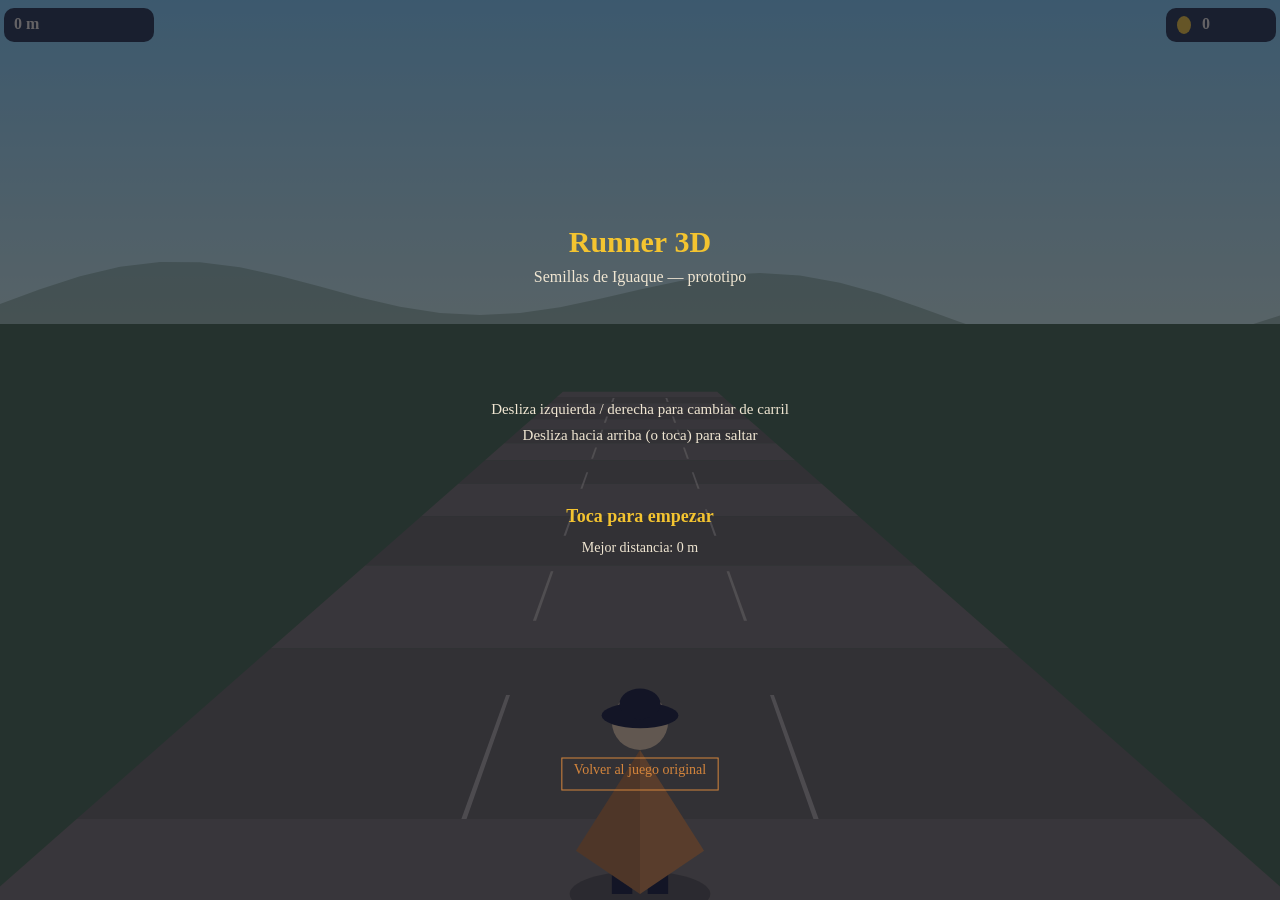
==== runner/index.html @ 83e4815b "Agrega prototipo Runner 3D (opcion 2) como build paralelo aislado Nueva carpeta runner/ con un runne" ====
<!DOCTYPE html>
<html lang="es">
<head>
    <meta charset="UTF-8">
    <meta name="viewport" content="width=device-width, initial-scale=1.0, user-scalable=no, maximum-scale=1.0, minimum-scale=1.0">
    <meta name="apple-mobile-web-app-capable" content="yes">
    <meta name="mobile-web-app-capable" content="yes">
    <meta name="theme-color" content="#1a1a2e">
    <link rel="icon" href="data:,">
    <title>Semillas de Iguaque: Runner 3D (prototipo)</title>
    <link rel="stylesheet" href="style.css">
</head>
<body>
    <canvas id="runnerCanvas"></canvas>
    <script src="main.js"></script>
</body>
</html>
---- runner/style.css ----
* {
    margin: 0;
    padding: 0;
    box-sizing: border-box;
}

html, body {
    width: 100%;
    height: 100%;
    overflow: hidden;
    background: #1a1a2e;
    touch-action: none;
    -webkit-touch-callout: none;
    -webkit-user-select: none;
    user-select: none;
    -webkit-tap-highlight-color: transparent;
}

canvas#runnerCanvas {
    display: block;
    width: 100vw;
    height: 100vh;
    touch-action: none;
}

@media screen and (max-height: 500px) and (orientation: landscape) {
    body::before {
        content: "Por favor rota tu dispositivo a posicion vertical";
        position: fixed;
        top: 0;
        left: 0;
        width: 100%;
        height: 100%;
        background: #1a1a2e;
        color: #f0e6d2;
        display: flex;
        align-items: center;
        justify-content: center;
        font-family: 'Georgia', serif;
        font-size: 18px;
        text-align: center;
        padding: 20px;
        z-index: 9999;
    }
}
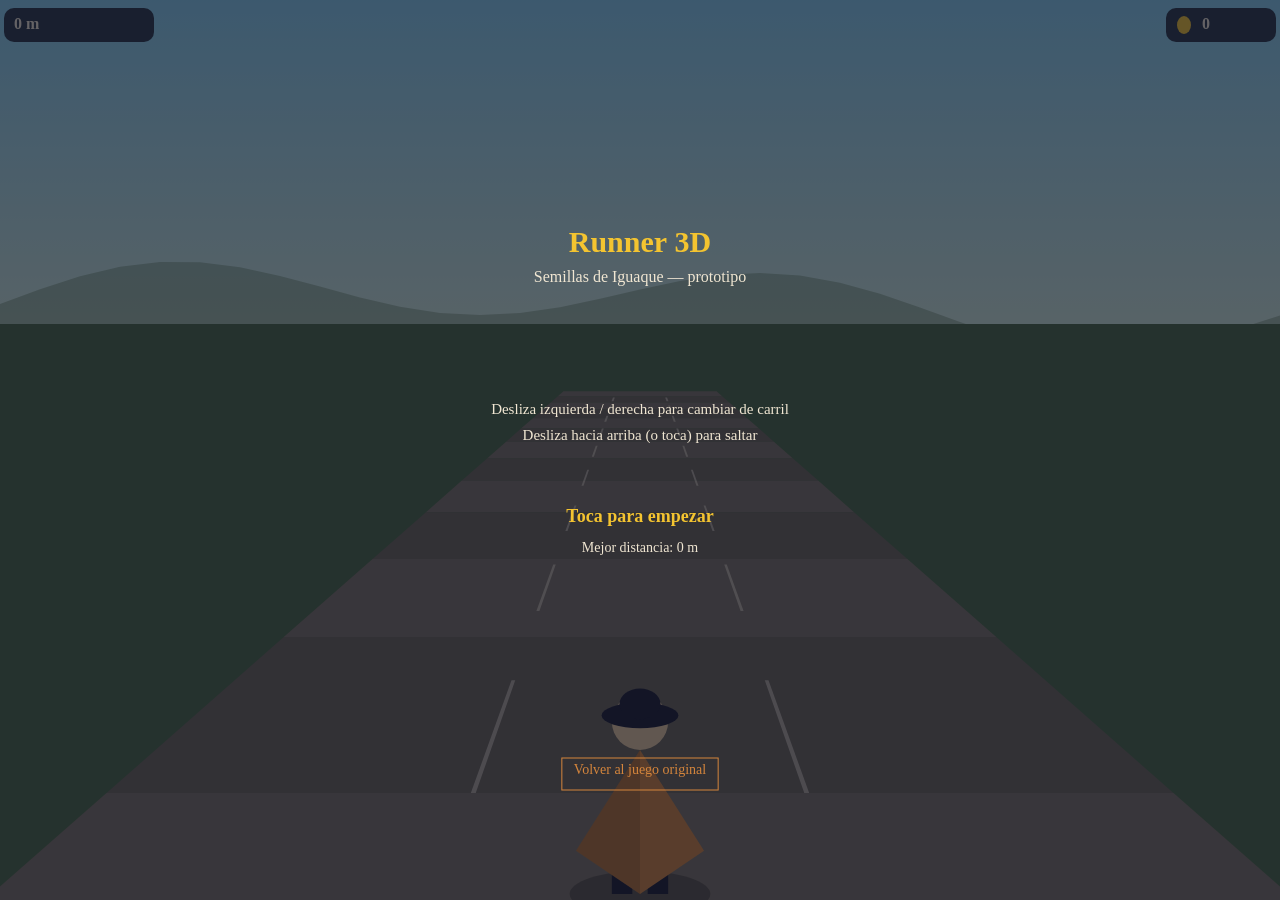
==== commit a03afed4: "Feature: Web Analytics y Speed Insights de Vercel Sitio HTML plano sin build, asi que se agrega el s" ====
--- a/runner/index.html
+++ b/runner/index.html
@@ -13,5 +13,15 @@
 <body>
     <canvas id="runnerCanvas"></canvas>
     <script src="main.js"></script>
+
+    <!-- Vercel Web Analytics + Speed Insights (sitio HTML plano, sin build) -->
+    <script>
+      window.va = window.va || function () { (window.vaq = window.vaq || []).push(arguments); };
+    </script>
+    <script defer src="/_vercel/insights/script.js"></script>
+    <script>
+      window.si = window.si || function () { (window.siq = window.siq || []).push(arguments); };
+    </script>
+    <script defer src="/_vercel/speed-insights/script.js"></script>
 </body>
 </html>
